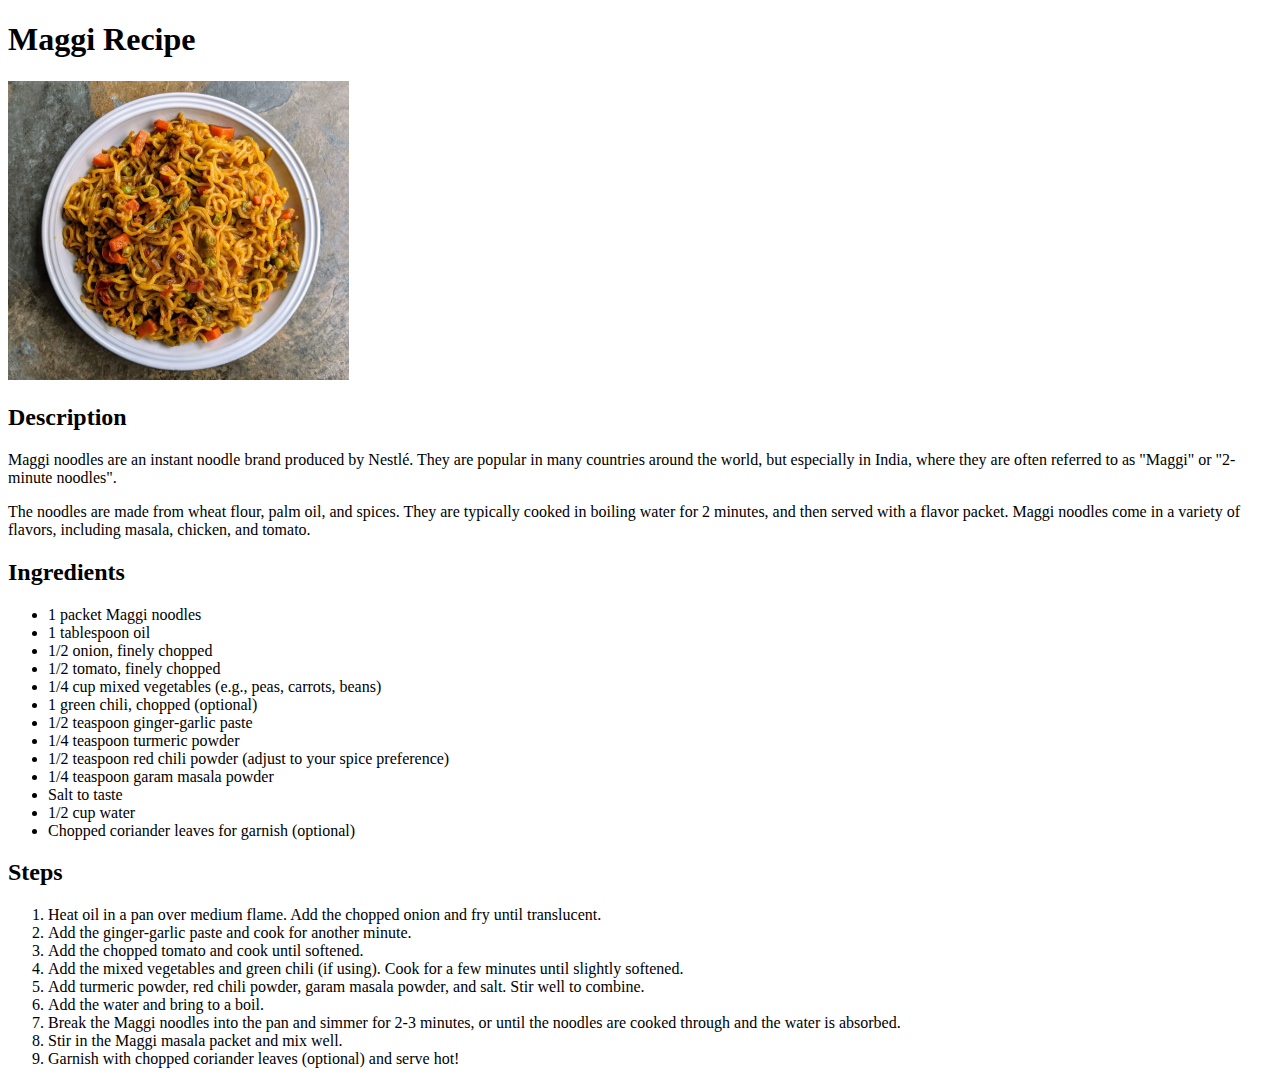
==== recipies/maggie.html @ f69400f5 "Add 2 more recipies and given the structure accordingly" ====
<!DOCTYPE html>
<html lang="en">
  <head>
    <meta charset="UTF-8" />
    <meta name="viewport" content="width=device-width, initial-scale=1.0" />
    <title>Maggie Recipe</title>
  </head>
  <body>
    <h1>Maggi Recipe</h1>
    <img src="../images/Maggi.png" alt="Image of Maggi" height="300" />
    <h2>Description</h2>
    <p>
      Maggi noodles are an instant noodle brand produced by Nestlé. They are
      popular in many countries around the world, but especially in India, where
      they are often referred to as "Maggi" or "2-minute noodles".
    </p>
    <p>
      The noodles are made from wheat flour, palm oil, and spices. They are
      typically cooked in boiling water for 2 minutes, and then served with a
      flavor packet. Maggi noodles come in a variety of flavors, including
      masala, chicken, and tomato.
    </p>
    <h2>Ingredients</h2>
    <ul>
      <li>1 packet Maggi noodles</li>
      <li>1 tablespoon oil</li>
      <li>1/2 onion, finely chopped</li>
      <li>1/2 tomato, finely chopped</li>
      <li>1/4 cup mixed vegetables (e.g., peas, carrots, beans)</li>
      <li>1 green chili, chopped (optional)</li>
      <li>1/2 teaspoon ginger-garlic paste</li>
      <li>1/4 teaspoon turmeric powder</li>
      <li>1/2 teaspoon red chili powder (adjust to your spice preference)</li>
      <li>1/4 teaspoon garam masala powder</li>
      <li>Salt to taste</li>
      <li>1/2 cup water</li>
      <li>Chopped coriander leaves for garnish (optional)</li>
    </ul>
    <h2>Steps</h2>
    <ol>
      <li>
        Heat oil in a pan over medium flame. Add the chopped onion and fry until
        translucent.
      </li>
      <li>Add the ginger-garlic paste and cook for another minute.</li>
      <li>Add the chopped tomato and cook until softened.</li>
      <li>
        Add the mixed vegetables and green chili (if using). Cook for a few
        minutes until slightly softened.
      </li>
      <li>
        Add turmeric powder, red chili powder, garam masala powder, and salt.
        Stir well to combine.
      </li>
      <li>Add the water and bring to a boil.</li>
      <li>Break the Maggi noodles into the pan and simmer for 2-3 minutes, or until the noodles are cooked through and the water is absorbed.</li>
      <li>Stir in the Maggi masala packet and mix well.</li>
      <li>Garnish with chopped coriander leaves (optional) and serve hot!</li>
    </ol>
  </body>
</html>
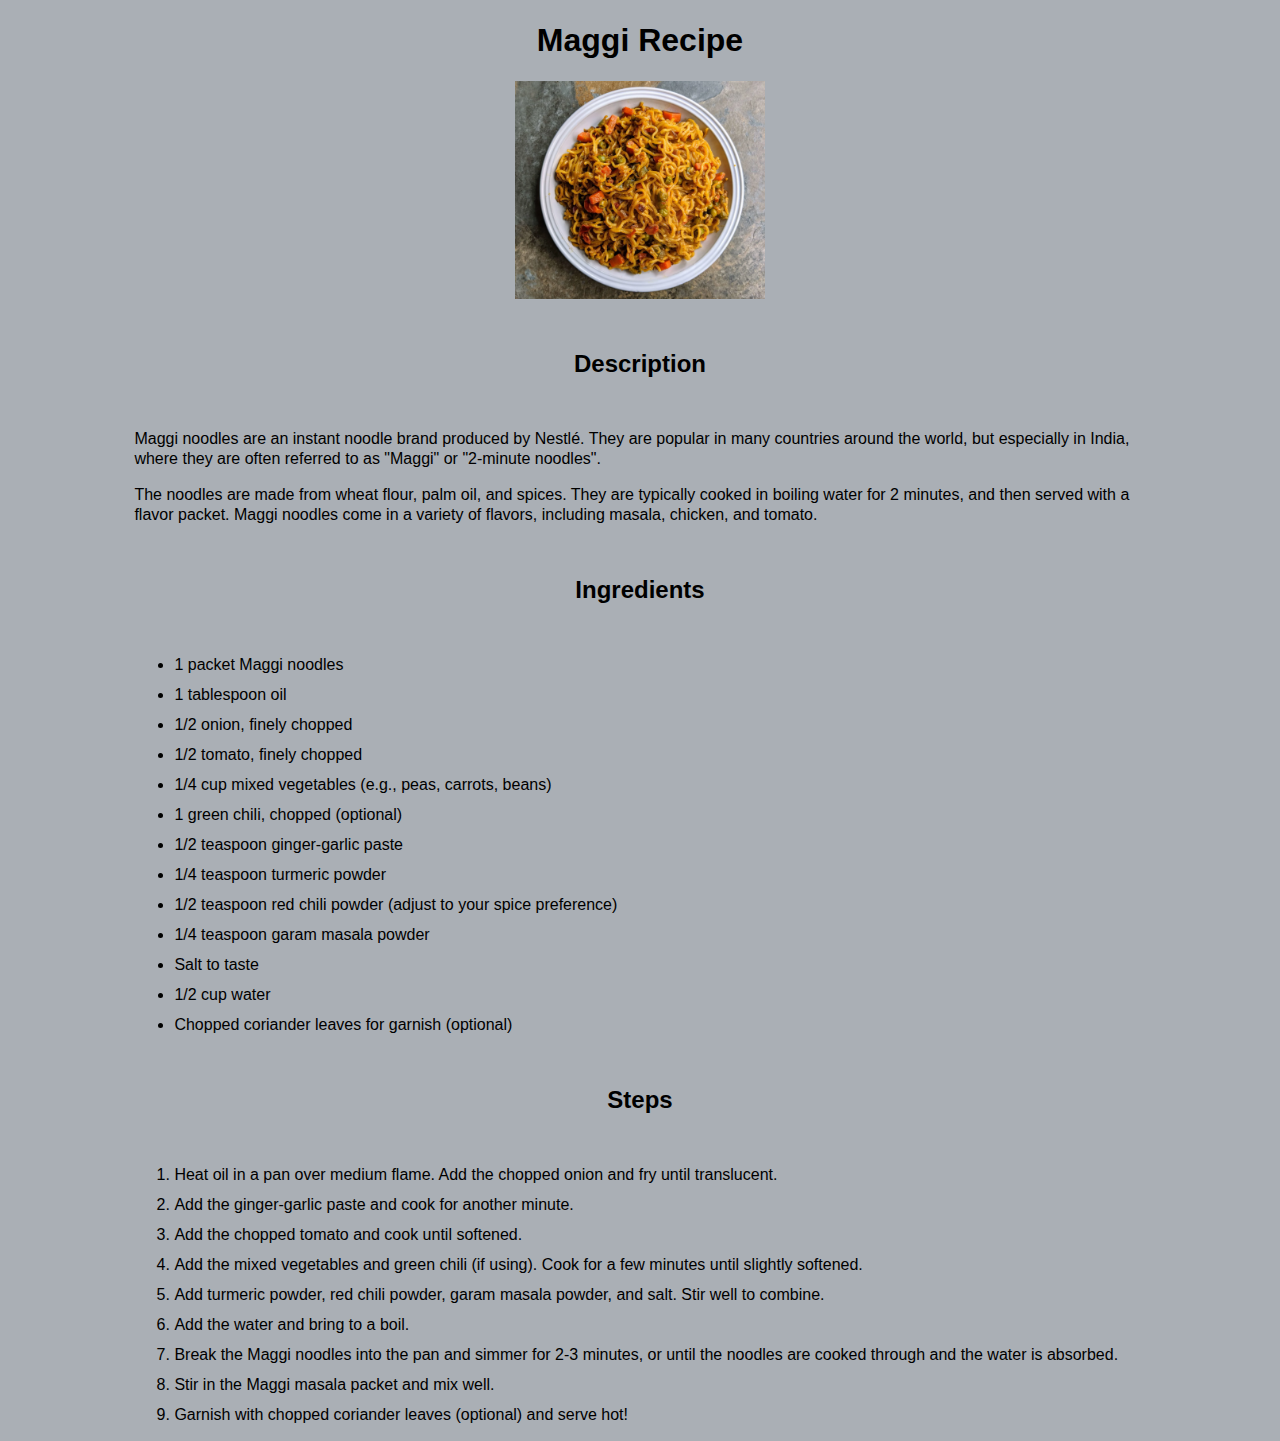
==== commit 99446289: "Odin-recipies - CSS start" ====
--- a/recipies/maggie.html
+++ b/recipies/maggie.html
@@ -3,59 +3,65 @@
   <head>
     <meta charset="UTF-8" />
     <meta name="viewport" content="width=device-width, initial-scale=1.0" />
+    <link rel="stylesheet" href="./styles.css" />
     <title>Maggie Recipe</title>
   </head>
   <body>
-    <h1>Maggi Recipe</h1>
-    <img src="../images/Maggi.png" alt="Image of Maggi" height="300" />
-    <h2>Description</h2>
-    <p>
-      Maggi noodles are an instant noodle brand produced by Nestlé. They are
-      popular in many countries around the world, but especially in India, where
-      they are often referred to as "Maggi" or "2-minute noodles".
-    </p>
-    <p>
-      The noodles are made from wheat flour, palm oil, and spices. They are
-      typically cooked in boiling water for 2 minutes, and then served with a
-      flavor packet. Maggi noodles come in a variety of flavors, including
-      masala, chicken, and tomato.
-    </p>
-    <h2>Ingredients</h2>
-    <ul>
-      <li>1 packet Maggi noodles</li>
-      <li>1 tablespoon oil</li>
-      <li>1/2 onion, finely chopped</li>
-      <li>1/2 tomato, finely chopped</li>
-      <li>1/4 cup mixed vegetables (e.g., peas, carrots, beans)</li>
-      <li>1 green chili, chopped (optional)</li>
-      <li>1/2 teaspoon ginger-garlic paste</li>
-      <li>1/4 teaspoon turmeric powder</li>
-      <li>1/2 teaspoon red chili powder (adjust to your spice preference)</li>
-      <li>1/4 teaspoon garam masala powder</li>
-      <li>Salt to taste</li>
-      <li>1/2 cup water</li>
-      <li>Chopped coriander leaves for garnish (optional)</li>
-    </ul>
-    <h2>Steps</h2>
-    <ol>
-      <li>
-        Heat oil in a pan over medium flame. Add the chopped onion and fry until
-        translucent.
-      </li>
-      <li>Add the ginger-garlic paste and cook for another minute.</li>
-      <li>Add the chopped tomato and cook until softened.</li>
-      <li>
-        Add the mixed vegetables and green chili (if using). Cook for a few
-        minutes until slightly softened.
-      </li>
-      <li>
-        Add turmeric powder, red chili powder, garam masala powder, and salt.
-        Stir well to combine.
-      </li>
-      <li>Add the water and bring to a boil.</li>
-      <li>Break the Maggi noodles into the pan and simmer for 2-3 minutes, or until the noodles are cooked through and the water is absorbed.</li>
-      <li>Stir in the Maggi masala packet and mix well.</li>
-      <li>Garnish with chopped coriander leaves (optional) and serve hot!</li>
-    </ol>
+    <div class="container">
+      <h1 class="heading">Maggi Recipe</h1>
+      <img src="../images/Maggi.png" alt="Image of Maggi" height="300" />
+      <h2>Description</h2>
+      <p>
+        Maggi noodles are an instant noodle brand produced by Nestlé. They are
+        popular in many countries around the world, but especially in India,
+        where they are often referred to as "Maggi" or "2-minute noodles".
+      </p>
+      <p>
+        The noodles are made from wheat flour, palm oil, and spices. They are
+        typically cooked in boiling water for 2 minutes, and then served with a
+        flavor packet. Maggi noodles come in a variety of flavors, including
+        masala, chicken, and tomato.
+      </p>
+      <h2>Ingredients</h2>
+      <ul>
+        <li>1 packet Maggi noodles</li>
+        <li>1 tablespoon oil</li>
+        <li>1/2 onion, finely chopped</li>
+        <li>1/2 tomato, finely chopped</li>
+        <li>1/4 cup mixed vegetables (e.g., peas, carrots, beans)</li>
+        <li>1 green chili, chopped (optional)</li>
+        <li>1/2 teaspoon ginger-garlic paste</li>
+        <li>1/4 teaspoon turmeric powder</li>
+        <li>1/2 teaspoon red chili powder (adjust to your spice preference)</li>
+        <li>1/4 teaspoon garam masala powder</li>
+        <li>Salt to taste</li>
+        <li>1/2 cup water</li>
+        <li>Chopped coriander leaves for garnish (optional)</li>
+      </ul>
+      <h2>Steps</h2>
+      <ol>
+        <li>
+          Heat oil in a pan over medium flame. Add the chopped onion and fry
+          until translucent.
+        </li>
+        <li>Add the ginger-garlic paste and cook for another minute.</li>
+        <li>Add the chopped tomato and cook until softened.</li>
+        <li>
+          Add the mixed vegetables and green chili (if using). Cook for a few
+          minutes until slightly softened.
+        </li>
+        <li>
+          Add turmeric powder, red chili powder, garam masala powder, and salt.
+          Stir well to combine.
+        </li>
+        <li>Add the water and bring to a boil.</li>
+        <li>
+          Break the Maggi noodles into the pan and simmer for 2-3 minutes, or
+          until the noodles are cooked through and the water is absorbed.
+        </li>
+        <li>Stir in the Maggi masala packet and mix well.</li>
+        <li>Garnish with chopped coriander leaves (optional) and serve hot!</li>
+      </ol>
+    </div>
   </body>
 </html>
--- a/recipies/styles.css
+++ b/recipies/styles.css
@@ -0,0 +1,31 @@
+* {
+    font-family: Arial, Helvetica, sans-serif;
+    background-color: #aaafb5;
+    line-height: 1.25;
+}
+
+.container {
+    width: 80%;
+    margin: auto;
+}
+
+.heading {
+    text-align: center;
+    margin-top: 20px;
+}
+
+img {
+    width: 250px;
+    height: auto;
+    display: block;
+    margin: auto;
+}
+
+h2 {
+    text-align: center;
+    margin: 50px 0;
+}
+
+li {
+    margin: 10px 0;
+}